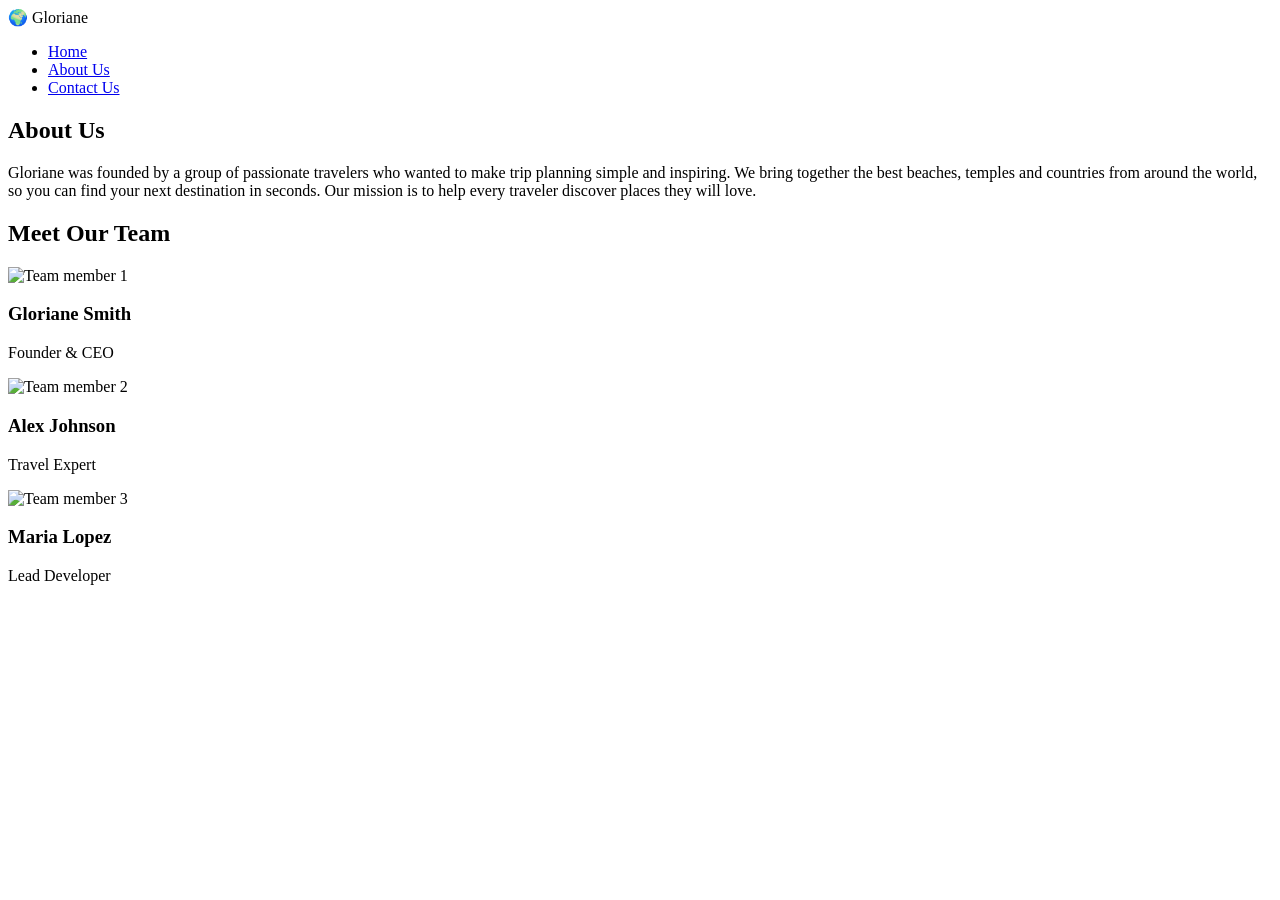
==== about.html @ f452c47b "Travel recommendation app" ====
<!DOCTYPE html>
<html lang="en">
<head>
  <meta charset="UTF-8">
  <meta name="viewport" content="width=device-width, initial-scale=1.0">
  <title>About Us - Wanderly</title>
  <link rel="stylesheet" href="style.css">
</head>
<body>

  <nav class="navbar">
    <div class="nav-brand">
      <span class="logo">🌍</span>
      <span class="site-name">Gloriane</span>
    </div>
    <ul class="nav-links">
      <li><a href="travel_recommendation.html">Home</a></li>
      <li><a href="about.html">About Us</a></li>
      <li><a href="contact.html">Contact Us</a></li>
    </ul>
  </nav>

  <section class="about">
    <h1>About Us</h1>
    <p class="about-text">
      Gloriane was founded by a group of passionate travelers who wanted to
      make trip planning simple and inspiring. We bring together the best
      beaches, temples and countries from around the world, so you can find
      your next destination in seconds. Our mission is to help every traveler
      discover places they will love.
    </p>

    <h2>Meet Our Team</h2>
    <div class="team">
      <div class="member">
        <img src="https://images.unsplash.com/photo-1494790108377-be9c29b29330?w=600&auto=format&fit=crop&q=60&ixlib=rb-4.1.0&ixid=NHwxMjA3fDA%3D" alt="Team member 1">
        <h3>Gloriane Smith</h3>
        <p>Founder &amp; CEO</p>
      </div>
      <div class="member">
        <img src="https://images.unsplash.com/photo-1580489944761-15a19d654956?w=600&auto=format&fit=crop&q=60&ixlib=rb-4.1.0&ixid=NHwxMjA3fDA%3D" alt="Team member 2">
        <h3>Alex Johnson</h3>
        <p>Travel Expert</p>
      </div>
      <div class="member">
        <img src="https://images.unsplash.com/photo-1507003211169-0a1dd7228f2d?w=600&auto=format&fit=crop&q=60&ixlib=rb-4.1.0&ixid=NHwxMjA3fDA%3D" alt="Team member 3">
        <h3>Maria Lopez</h3>
        <p>Lead Developer</p>
      </div>
    </div>
  </section>

</body>
</html>
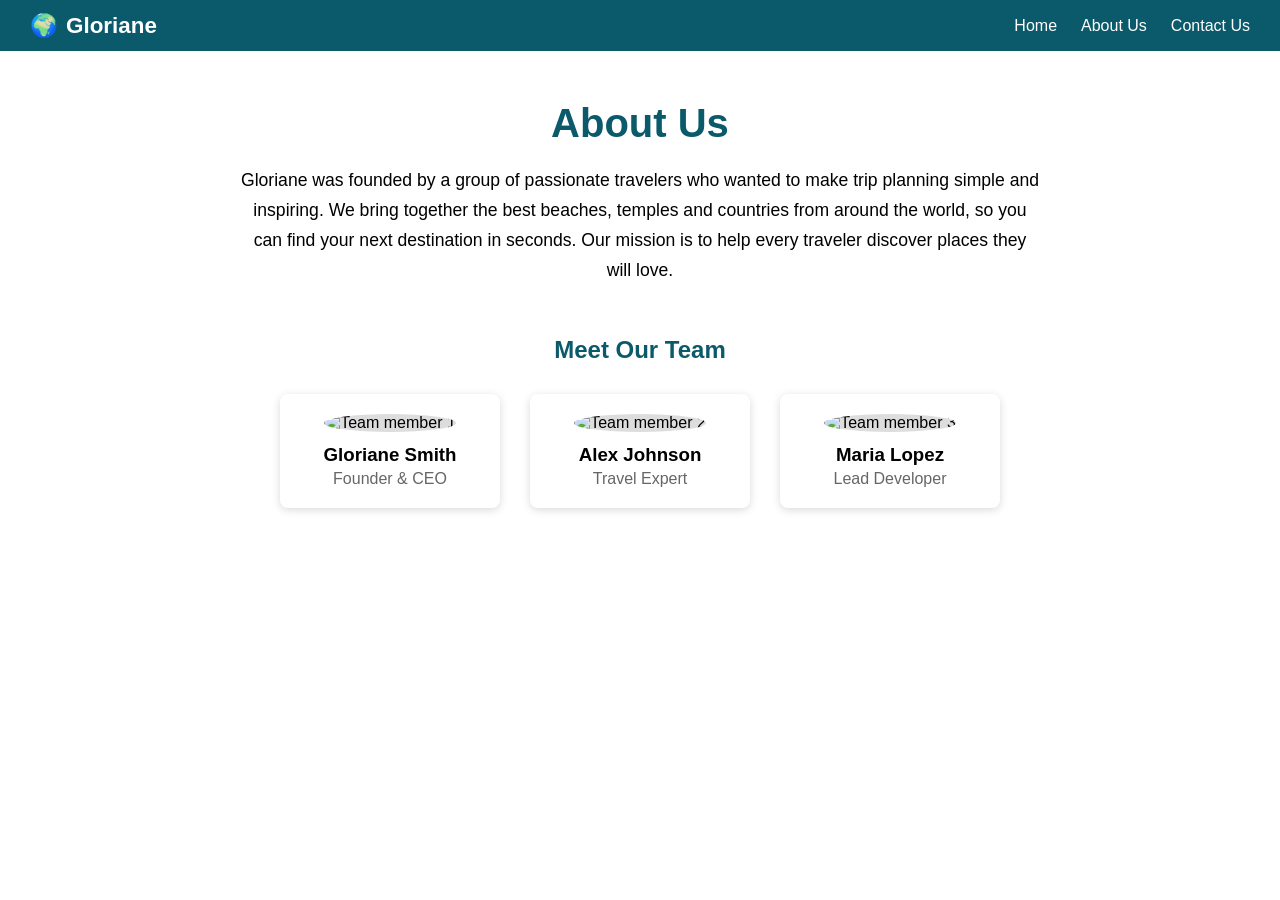
==== commit c565180a: "Rename main page to index.html and fix file links" ====
--- a/about.html
+++ b/about.html
@@ -4,7 +4,7 @@
   <meta charset="UTF-8">
   <meta name="viewport" content="width=device-width, initial-scale=1.0">
   <title>About Us - Wanderly</title>
-  <link rel="stylesheet" href="style.css">
+  <link rel="stylesheet" href="travel-recommendation.css">
 </head>
 <body>
 
@@ -14,7 +14,7 @@
       <span class="site-name">Gloriane</span>
     </div>
     <ul class="nav-links">
-      <li><a href="travel_recommendation.html">Home</a></li>
+      <li><a href="index.html">Home</a></li>
       <li><a href="about.html">About Us</a></li>
       <li><a href="contact.html">Contact Us</a></li>
     </ul>
--- a/travel-recommendation.css
+++ b/travel-recommendation.css
@@ -0,0 +1,289 @@
+* {
+  margin: 0;
+  padding: 0;
+  box-sizing: border-box;
+}
+
+body {
+  font-family: Arial, Helvetica, sans-serif;
+}
+
+.navbar {
+  display: flex;
+  align-items: center;
+  justify-content: space-between;
+  flex-wrap: wrap;
+  gap: 12px;
+  padding: 12px 30px;
+  background: #0b5a6b;
+  color: #fff;
+}
+
+.nav-brand {
+  display: flex;
+  align-items: center;
+  gap: 8px;
+  font-size: 1.4rem;
+  font-weight: bold;
+}
+
+.nav-links {
+  display: flex;
+  list-style: none;
+  gap: 24px;
+}
+
+.nav-links a {
+  color: #fff;
+  text-decoration: none;
+  font-weight: 500;
+}
+
+.nav-links a:hover {
+  text-decoration: underline;
+}
+
+.nav-search {
+  display: flex;
+  gap: 8px;
+}
+
+.nav-search input {
+  padding: 8px 12px;
+  border: none;
+  border-radius: 4px;
+  width: 240px;
+}
+
+.nav-search button {
+  padding: 8px 16px;
+  border: none;
+  border-radius: 4px;
+  cursor: pointer;
+  font-weight: bold;
+}
+
+#searchBtn {
+  background: #f4a261;
+}
+
+#resetBtn {
+  background: #e0e0e0;
+}
+
+.hero {
+    min-height: 85vh;
+    background: linear-gradient(rgba(0, 0, 0, 0.45), rgba(0, 0, 0, 0.45)),
+                url("https://images.unsplash.com/photo-1512100356356-de1b84283e18?w=600&auto=format&fit=crop&q=60&ixlib=rb-4.1.0&ixid=NHwxMjA3fDA%3D") center / cover no-repeat;
+    display: flex;
+    align-items: center;
+    justify-content: center;
+    text-align: center;
+    color: #fff;
+    padding: 40px 20px;
+  }
+  
+  .hero-content {
+    max-width: 700px;
+  }
+  
+  .hero-content h1 {
+    font-size: 3rem;
+    margin-bottom: 20px;
+  }
+  
+  .hero-content p {
+    font-size: 1.2rem;
+    line-height: 1.6;
+    margin-bottom: 30px;
+  }
+  
+  .social-icons {
+    display: flex;
+    justify-content: center;
+    gap: 20px;
+  }
+  
+  .social-icons a {
+    color: #fff;
+    font-size: 1.8rem;
+    transition: transform 0.2s, color 0.2s;
+  }
+  
+  .social-icons a:hover {
+    color: #f4a261;
+    transform: scale(1.2);
+  }
+  .about {
+    max-width: 1000px;
+    margin: 0 auto;
+    padding: 50px 20px;
+    text-align: center;
+  }
+  
+  .about h1 {
+    font-size: 2.5rem;
+    margin-bottom: 20px;
+    color: #0b5a6b;
+  }
+  
+  .about-text {
+    font-size: 1.1rem;
+    line-height: 1.7;
+    max-width: 800px;
+    margin: 0 auto 50px;
+  }
+  
+  .about h2 {
+    margin-bottom: 30px;
+    color: #0b5a6b;
+  }
+  
+  .team {
+    display: flex;
+    justify-content: center;
+    flex-wrap: wrap;
+    gap: 30px;
+  }
+  
+  .member {
+    width: 220px;
+    padding: 20px;
+    border-radius: 8px;
+    box-shadow: 0 2px 8px rgba(0, 0, 0, 0.15);
+  }
+  
+  .member img {
+    width: 120px;
+    height: 120px;
+    object-fit: cover;
+    border-radius: 50%;
+    margin-bottom: 12px;
+    background: #ddd;
+  }
+  
+  .member h3 {
+    margin-bottom: 4px;
+  }
+  
+  .member p {
+    color: #666;
+  }
+
+  .contact {
+    max-width: 600px;
+    margin: 0 auto;
+    padding: 50px 20px;
+    text-align: center;
+  }
+  
+  .contact h1 {
+    font-size: 2.5rem;
+    margin-bottom: 10px;
+    color: #0b5a6b;
+  }
+  
+  .contact > p {
+    margin-bottom: 30px;
+    color: #555;
+  }
+  
+  .contact-form {
+    display: flex;
+    flex-direction: column;
+    text-align: left;
+    gap: 8px;
+  }
+  
+  .contact-form label {
+    font-weight: bold;
+  }
+  
+  .contact-form input,
+  .contact-form textarea {
+    padding: 10px;
+    border: 1px solid #ccc;
+    border-radius: 4px;
+    font-size: 1rem;
+    font-family: inherit;
+  }
+  
+  .contact-form button {
+    margin-top: 12px;
+    padding: 12px;
+    background: #0b5a6b;
+    color: #fff;
+    border: none;
+    border-radius: 4px;
+    font-size: 1rem;
+    font-weight: bold;
+    cursor: pointer;
+  }
+  
+  .contact-form button:hover {
+    background: #094857;
+  }
+  
+  #formStatus {
+    margin-top: 20px;
+    color: green;
+    font-weight: bold;
+  }
+
+  .results {
+  display: grid;
+  grid-template-columns: repeat(auto-fit, minmax(260px, 1fr));
+  gap: 24px;
+  padding: 30px;
+  background: #f4f7f8;
+}
+
+.results:empty {
+  display: none;
+}
+
+.result-card {
+  background: #fff;
+  border-radius: 10px;
+  overflow: hidden;
+  box-shadow: 0 2px 10px rgba(0, 0, 0, 0.15);
+  transition: transform 0.2s;
+}
+
+.result-card:hover {
+  transform: translateY(-4px);
+}
+
+.result-card img {
+  width: 100%;
+  height: 200px;
+  object-fit: cover;
+  display: block;
+}
+
+.result-info {
+  padding: 16px;
+}
+
+.result-info h3 {
+  margin-bottom: 8px;
+  color: #0b5a6b;
+}
+
+.result-info p {
+  line-height: 1.5;
+  color: #444;
+}
+
+.no-results {
+  grid-column: 1 / -1;
+  text-align: center;
+  font-size: 1.1rem;
+  color: #555;
+}
+
+.local-time {
+    margin-top: 10px;
+    font-weight: bold;
+    color: #f4a261;
+  }
